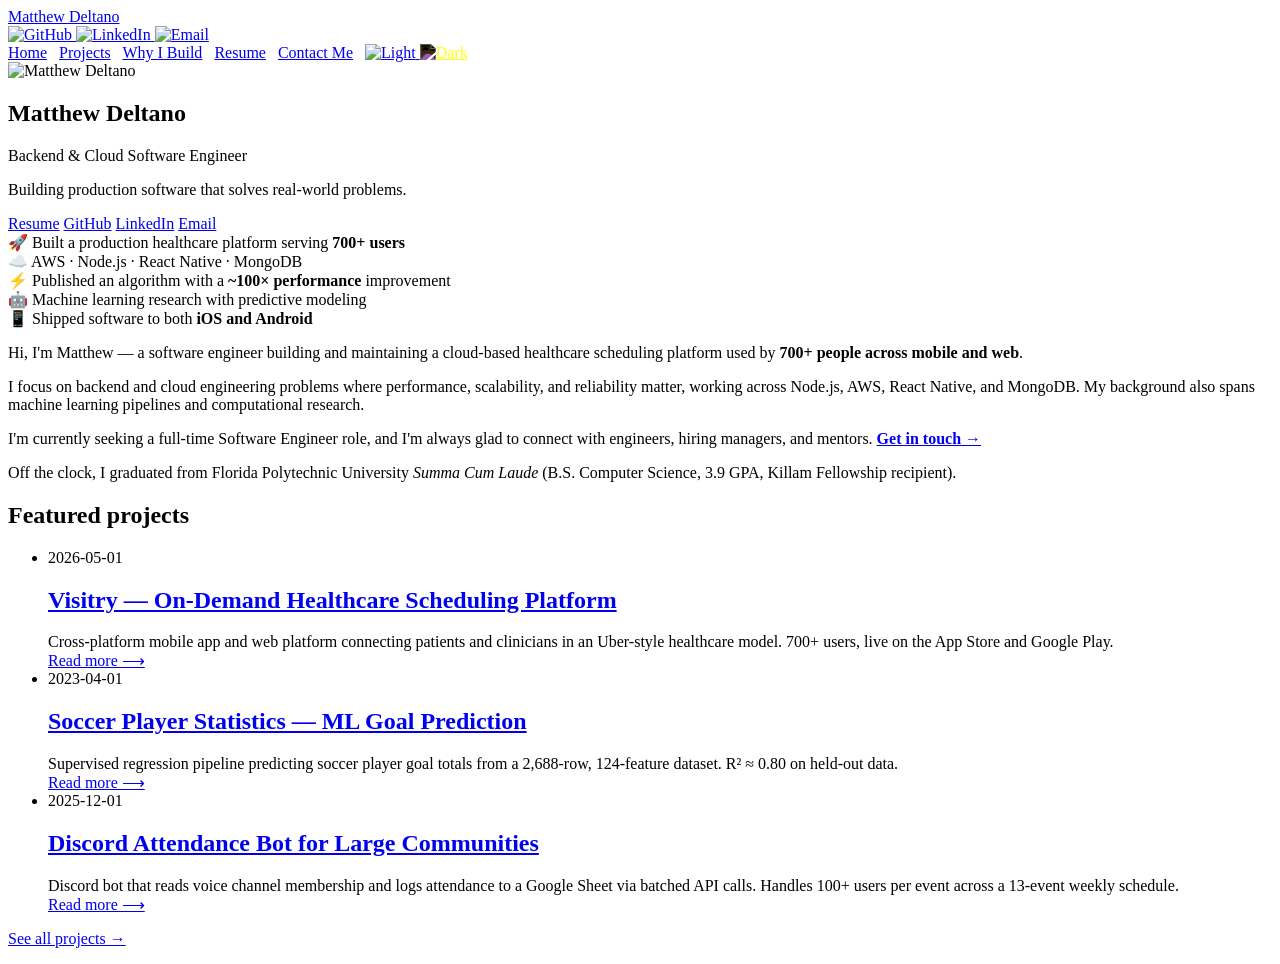
==== public/index.html @ bdbccfe0 "feat: redesign to add visual elements" ====
<!DOCTYPE html>
<html lang="en" class="dark light">

    <head>
    
    <meta charset="UTF-8" />
    <meta http-equiv="X-UA-Compatible" content="IE=edge" />
    <meta name="viewport" content="width=device-width, initial-scale=1.0" />
    <meta name="base" content="https:&#x2F;&#x2F;mdeltano.github.io" />

    

    

    
    
    
        <title>
    Matthew Deltano
</title>
        
            <meta property="og:title" content="
    Matthew Deltano
" />
        

    

    
        
            <meta property="og:description" content="Backend &amp; cloud software engineer building production applications used by real customers. Node.js, AWS, React Native, MongoDB." />
        
    

    
        
            <meta name="description" content="Backend &amp; cloud software engineer building production applications used by real customers. Node.js, AWS, React Native, MongoDB." />
        
    

    
    

    
    
        <link href=https://mdeltano.github.io/fonts.css rel="stylesheet" />
    

    
    

    
    

    
    

    
    

    

    
    


    

    
    

    
    
        <link rel="stylesheet"
              type="text/css"
              href="https://mdeltano.github.io/theme/light.css" />
        <link id="darkModeStyle"
              rel="stylesheet"
              type="text/css"
              href="https://mdeltano.github.io/theme/dark.css" />
    

    
        
            <script>
                var themeToggleMode = "toggle";
            </script>
        
        <script src=https://mdeltano.github.io/js/themetoggle.js></script>

        
            <script>
                setTheme(getSavedTheme());
            </script>
        
    


    <link rel="stylesheet"
          type="text/css"
          media="screen"
          href="https://mdeltano.github.io/main.css" />

    
        
            <link rel="stylesheet" href="https://mdeltano.github.io/custom.css" />
        
    

    
</head>


    <body>
        
        <div class="left-content">
            
            
        </div>

        <div class="content">
            <nav>
    <div class="left-nav">
        
            <a href=https:&#x2F;&#x2F;mdeltano.github.io>Matthew Deltano</a>
        


        <div class="socials">
            
                
            
            
                <a rel='me' href="https:&#x2F;&#x2F;github.com&#x2F;mdeltano" class="social">
                    <img alt="GitHub"
                         src="https://mdeltano.github.io/icons/social/github.svg" />
                </a>
            
                <a rel='me' href="https:&#x2F;&#x2F;linkedin.com&#x2F;in&#x2F;matthew-deltano&#x2F;" class="social">
                    <img alt="LinkedIn"
                         src="https://mdeltano.github.io/icons/social/linkedin.svg" />
                </a>
            
                <a rel='me' href="mailto:mattdeltano@gmail.com" class="social">
                    <img alt="Email"
                         src="https://mdeltano.github.io/icons/social/email.svg" />
                </a>
            
        </div>
    </div>

    <div class="right-nav">
        
            <a href=https://mdeltano.github.io style="margin-right: 0.5em">Home</a>
        
            <a href=https://mdeltano.github.io/projects style="margin-right: 0.5em">Projects</a>
        
            <a href=https://mdeltano.github.io/why-i-build-software style="margin-right: 0.5em">Why I Build</a>
        
            <a href=https://mdeltano.github.io/Matthew_Deltano_Resume.pdf style="margin-right: 0.5em">Resume</a>
        
            <a href=https://mdeltano.github.io/contact style="margin-right: 0.5em">Contact Me</a>
        

        

        
        
            <a id="dark-mode-toggle"
               onclick="toggleTheme(); event.preventDefault();"
               href="#">
                <img src="https://mdeltano.github.io/icons/sun.svg" id="sun-icon" alt="Light" />
                <img src="https://mdeltano.github.io/icons/moon.svg"
                     id="moon-icon"
                     style="filter: invert(1)"
                     alt="Dark" />
                
            </a>

            <!-- Initialize the theme toggle icons -->
            <script>
                updateItemToggleTheme()
            </script>
        
    </div>
</nav>


            
            
    <main>
        
        <section class="hero">
            <img class="hero-photo"
                 src="https:&#x2F;&#x2F;mdeltano.github.io&#x2F;processed_images&#x2F;headshot.a6b6125b6f749c4d.webp"
                 width="160" height="160"
                 alt="Matthew Deltano" />
            <div class="hero-text">
                <h1 class="hero-name">Matthew Deltano</h1>
                <p class="hero-title">Backend &amp; Cloud Software Engineer</p>
                <p class="hero-tagline">
                    Building production software that solves real-world problems.
                </p>
                <div class="hero-buttons">
                    <a class="btn btn-primary" href="/Matthew_Deltano_Resume.pdf">Resume</a>
                    <a class="btn" rel="me noopener" target="_blank" href="https://github.com/mdeltano">GitHub</a>
                    <a class="btn" rel="me noopener" target="_blank" href="https://linkedin.com/in/matthew-deltano/">LinkedIn</a>
                    <a class="btn" href="mailto:mattdeltano@gmail.com">Email</a>
                </div>
            </div>
        </section>

        <section class="highlights">
            <div class="highlight">🚀 Built a production healthcare platform serving <strong>700+ users</strong></div>
            <div class="highlight">☁️ AWS &middot; Node.js &middot; React Native &middot; MongoDB</div>
            <div class="highlight">⚡ Published an algorithm with a <strong>~100&times; performance</strong> improvement</div>
            <div class="highlight">🤖 Machine learning research with predictive modeling</div>
            <div class="highlight">📱 Shipped software to both <strong>iOS and Android</strong></div>
        </section>

        <article>
            <section class="body">
                <p>Hi, I'm Matthew — a software engineer building and maintaining a cloud-based
healthcare scheduling platform used by <strong>700+ people across mobile and web</strong>.</p>
<p>I focus on backend and cloud engineering problems where performance,
scalability, and reliability matter, working across Node.js, AWS, React Native,
and MongoDB. My background also spans machine learning pipelines and
computational research.</p>
<p>I'm currently seeking a full-time Software Engineer role, and I'm always glad to
connect with engineers, hiring managers, and mentors. <a href="/contact"><strong>Get in touch →</strong></a></p>
<p>Off the clock, I graduated from Florida Polytechnic University <em>Summa Cum Laude</em>
(B.S. Computer Science, 3.9 GPA, Killam Fellowship recipient).</p>

            </section>
        </article>

        
        
            <h2>Featured projects</h2>
            <main class="post-list">
                
    <ul>
            
    
    <li class="list-item">
        <section>
            <div class="post-header">
                <time>2026-05-01</time>

                <div>
                    <h1 class="title">
                        <a href="https://mdeltano.github.io/projects/visitry-healthcare-app/">Visitry — On-Demand Healthcare Scheduling Platform
                            
                        </a>

                        
                    </h1>

                    <div class="meta">
                        <div class="description">
                            
                                Cross-platform mobile app and web platform connecting patients and clinicians in an Uber-style healthcare model. 700+ users, live on the App Store and Google Play.
                            
                        </div>

                        
                            <a class="readmore" href="https://mdeltano.github.io/projects/visitry-healthcare-app/">
                                
                                    Read more ⟶
                                
                            </a>
                        
                    </div>
                </div>
            </div>
        </section>
    </li>

        
            
    
    <li class="list-item">
        <section>
            <div class="post-header">
                <time>2023-04-01</time>

                <div>
                    <h1 class="title">
                        <a href="https://mdeltano.github.io/projects/soccer-stats-ml/">Soccer Player Statistics — ML Goal Prediction
                            
                        </a>

                        
                    </h1>

                    <div class="meta">
                        <div class="description">
                            
                                Supervised regression pipeline predicting soccer player goal totals from a 2,688-row, 124-feature dataset. R² ≈ 0.80 on held-out data.
                            
                        </div>

                        
                            <a class="readmore" href="https://mdeltano.github.io/projects/soccer-stats-ml/">
                                
                                    Read more ⟶
                                
                            </a>
                        
                    </div>
                </div>
            </div>
        </section>
    </li>

        
            
    
    <li class="list-item">
        <section>
            <div class="post-header">
                <time>2025-12-01</time>

                <div>
                    <h1 class="title">
                        <a href="https://mdeltano.github.io/projects/discord-attendance-tracker/">Discord Attendance Bot for Large Communities
                            
                        </a>

                        
                    </h1>

                    <div class="meta">
                        <div class="description">
                            
                                Discord bot that reads voice channel membership and logs attendance to a Google Sheet via batched API calls. Handles 100+ users per event across a 13-event weekly schedule.
                            
                        </div>

                        
                            <a class="readmore" href="https://mdeltano.github.io/projects/discord-attendance-tracker/">
                                
                                    Read more ⟶
                                
                            </a>
                        
                    </div>
                </div>
            </div>
        </section>
    </li>

        </ul>

            </main>
            <p>
                <a href="/projects">See all projects →</a>
            </p>
        
    </main>


            
                
            

            
        </div>

        <div class="right-content">
            
            
        </div>
        
    </body>

</html>
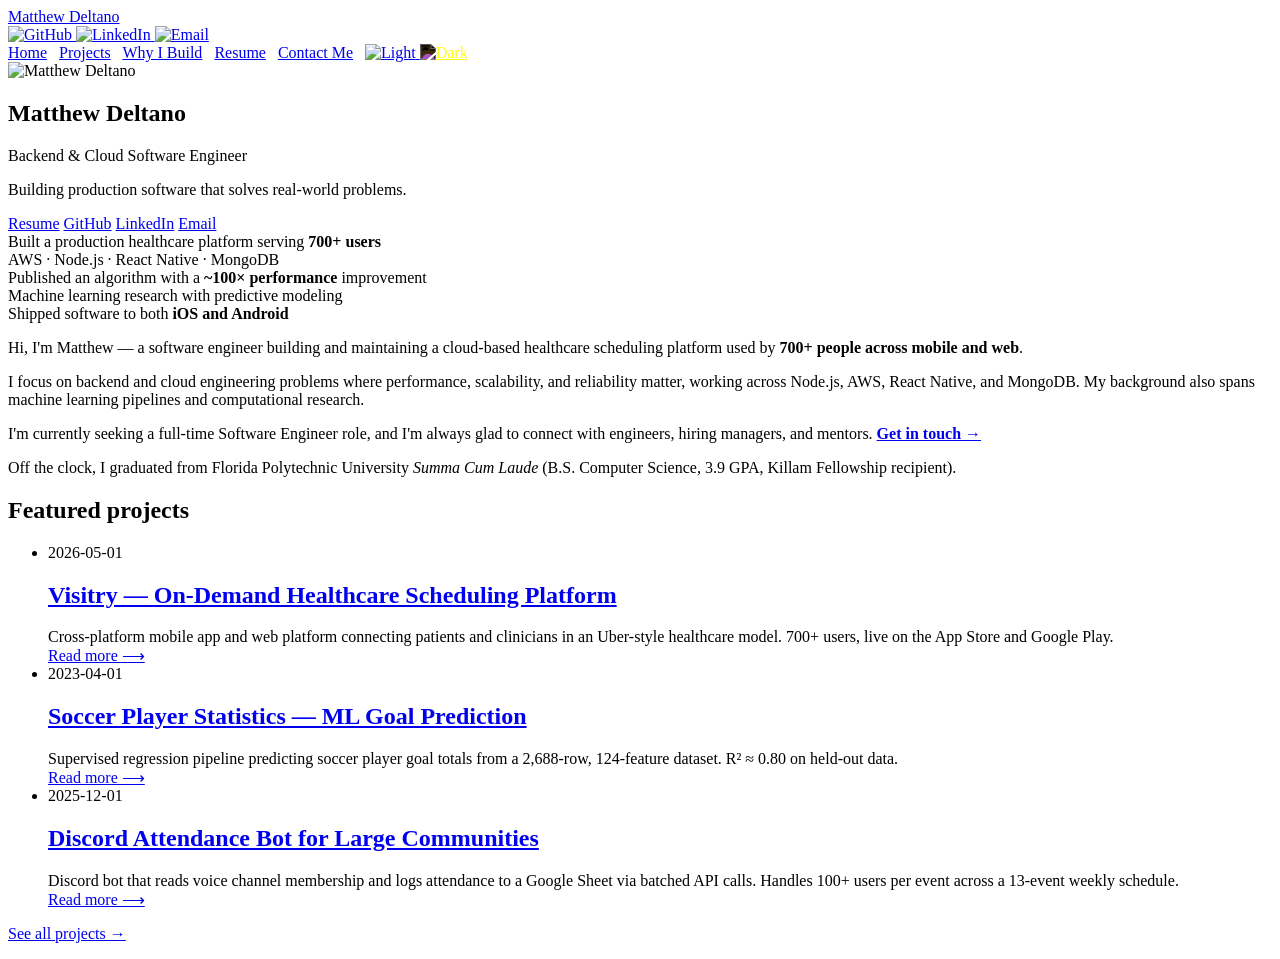
==== commit d7e671da: "chore: remove emojis" ====
--- a/public/index.html
+++ b/public/index.html
@@ -211,11 +211,11 @@
         </section>
 
         <section class="highlights">
-            <div class="highlight">🚀 Built a production healthcare platform serving <strong>700+ users</strong></div>
-            <div class="highlight">☁️ AWS &middot; Node.js &middot; React Native &middot; MongoDB</div>
-            <div class="highlight">⚡ Published an algorithm with a <strong>~100&times; performance</strong> improvement</div>
-            <div class="highlight">🤖 Machine learning research with predictive modeling</div>
-            <div class="highlight">📱 Shipped software to both <strong>iOS and Android</strong></div>
+            <div class="highlight">Built a production healthcare platform serving <strong>700+ users</strong></div>
+            <div class="highlight">AWS &middot; Node.js &middot; React Native &middot; MongoDB</div>
+            <div class="highlight">Published an algorithm with a <strong>~100&times; performance</strong> improvement</div>
+            <div class="highlight">Machine learning research with predictive modeling</div>
+            <div class="highlight">Shipped software to both <strong>iOS and Android</strong></div>
         </section>
 
         <article>
